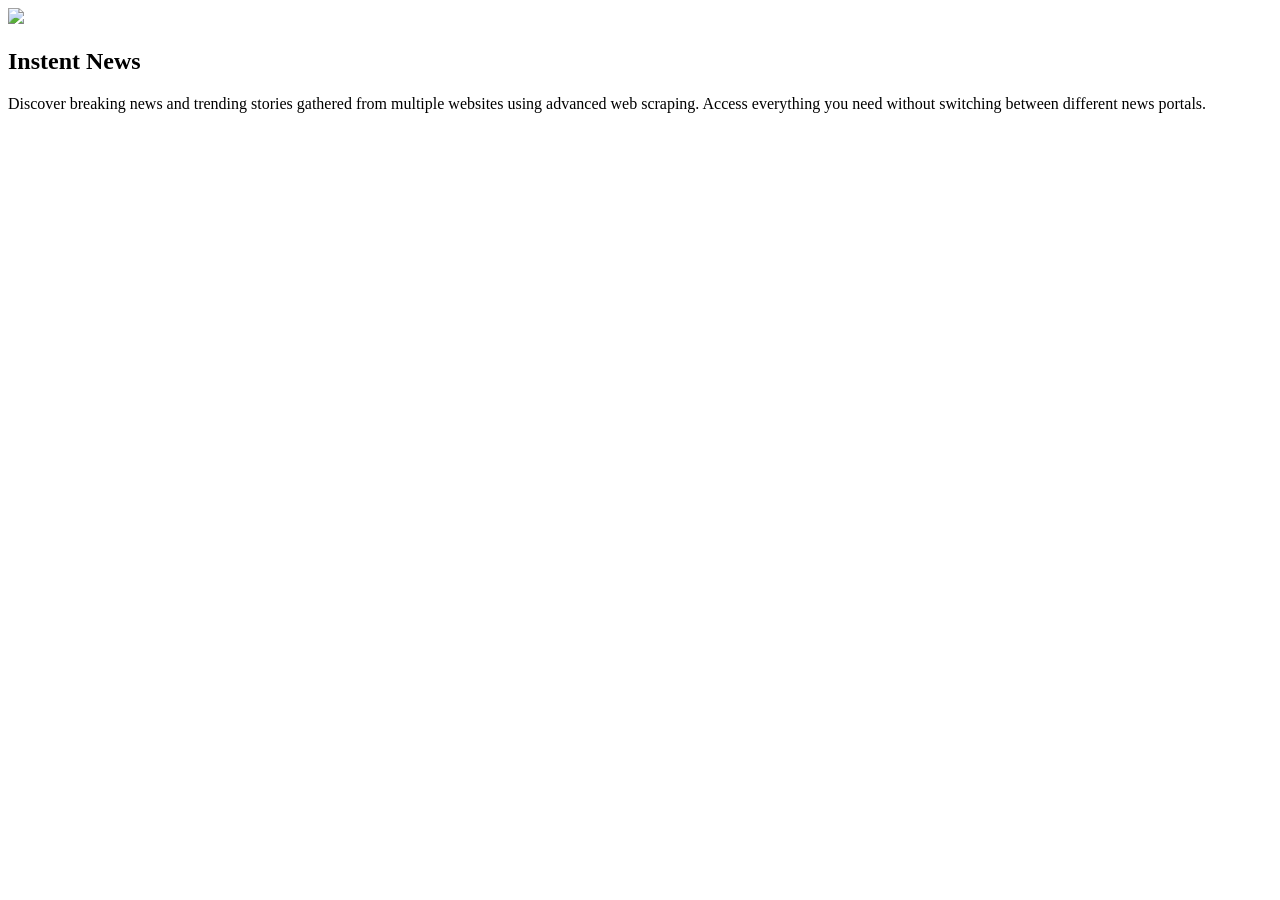
==== about.html @ dd52085c "Add files via upload" ====
<!DOCTYPE html> 
<html lang="en">
    <head>
        <meta charset="UTF-8">
        <meta name="viewport" content="width=device-width, initial-scale=1.0">
        <link rel="stylesheet" href="css/about.css">
        <title>About</title> 
    </head>
    <body>
      <div class="heropage">
        <img src="images/news.png" width="80px"><br>
          <h2>Instent News</h2>
          <p>Discover breaking news and trending stories gathered from multiple websites using advanced web scraping. Access everything you need without switching between different news portals.</p>
      </div>
    </body>
    </html>
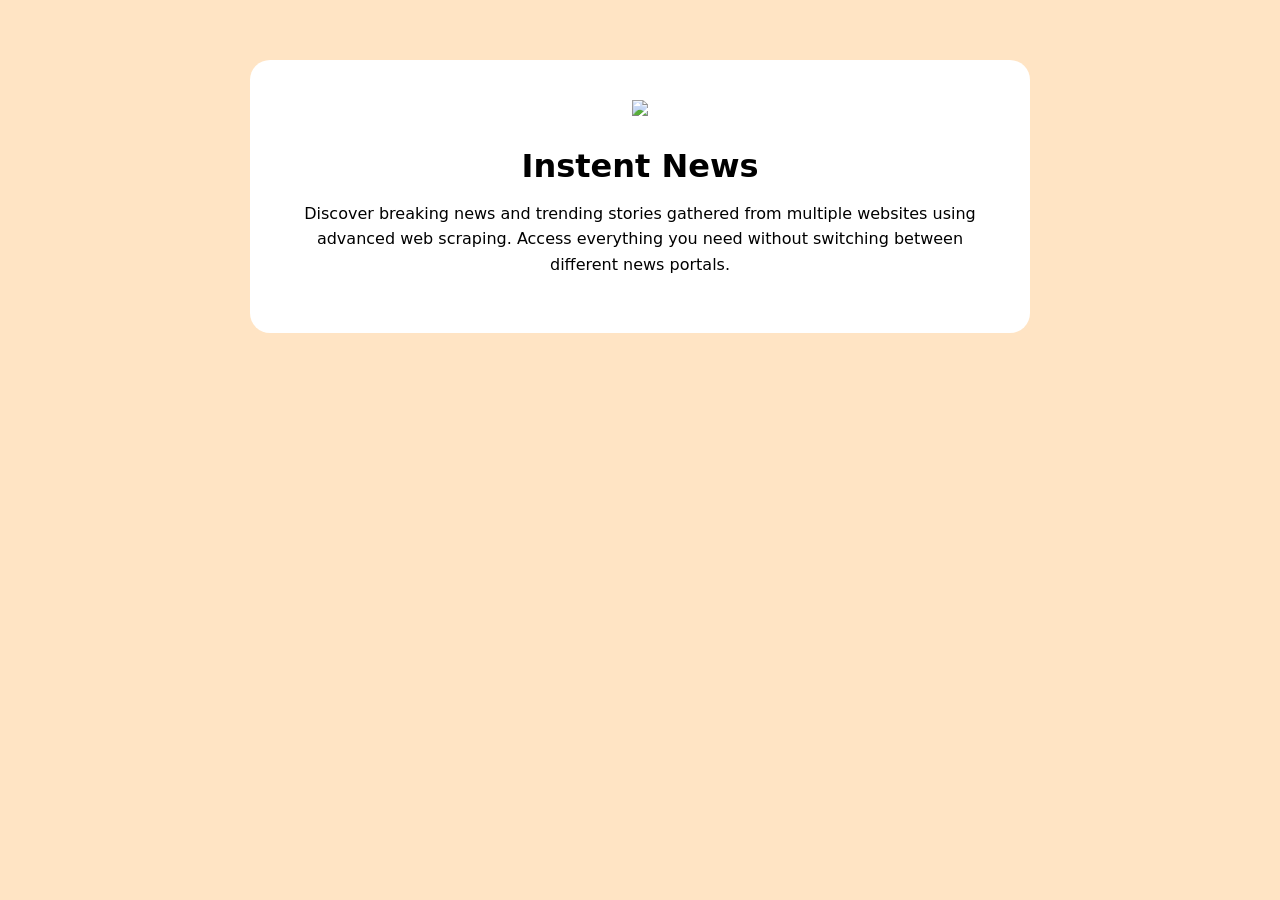
==== commit a50171f4: "Update about.html" ====
--- a/about.html
+++ b/about.html
@@ -3,7 +3,7 @@
     <head>
         <meta charset="UTF-8">
         <meta name="viewport" content="width=device-width, initial-scale=1.0">
-        <link rel="stylesheet" href="css/about.css">
+        <link rel="stylesheet" href="about.css">
         <title>About</title> 
     </head>
     <body>
@@ -13,4 +13,4 @@
           <p>Discover breaking news and trending stories gathered from multiple websites using advanced web scraping. Access everything you need without switching between different news portals.</p>
       </div>
     </body>
-    </html>+    </html>
--- a/about.css
+++ b/about.css
@@ -0,0 +1,21 @@
+body{
+    display: flex;
+    margin: 0;
+    background-color: bisque;
+    font-family: system-ui,'Times New Roman', Times, serif;
+}
+.heropage{
+    max-width: 700px;
+    margin: 60px auto;
+    padding: 40px;
+    background: white;
+    border-radius: 20px;
+    text-align: center;
+}
+.heropage h2{
+    margin-bottom: 15px;
+    font-size: 2rem;
+}
+.heropage p{
+    line-height: 1.6;
+}
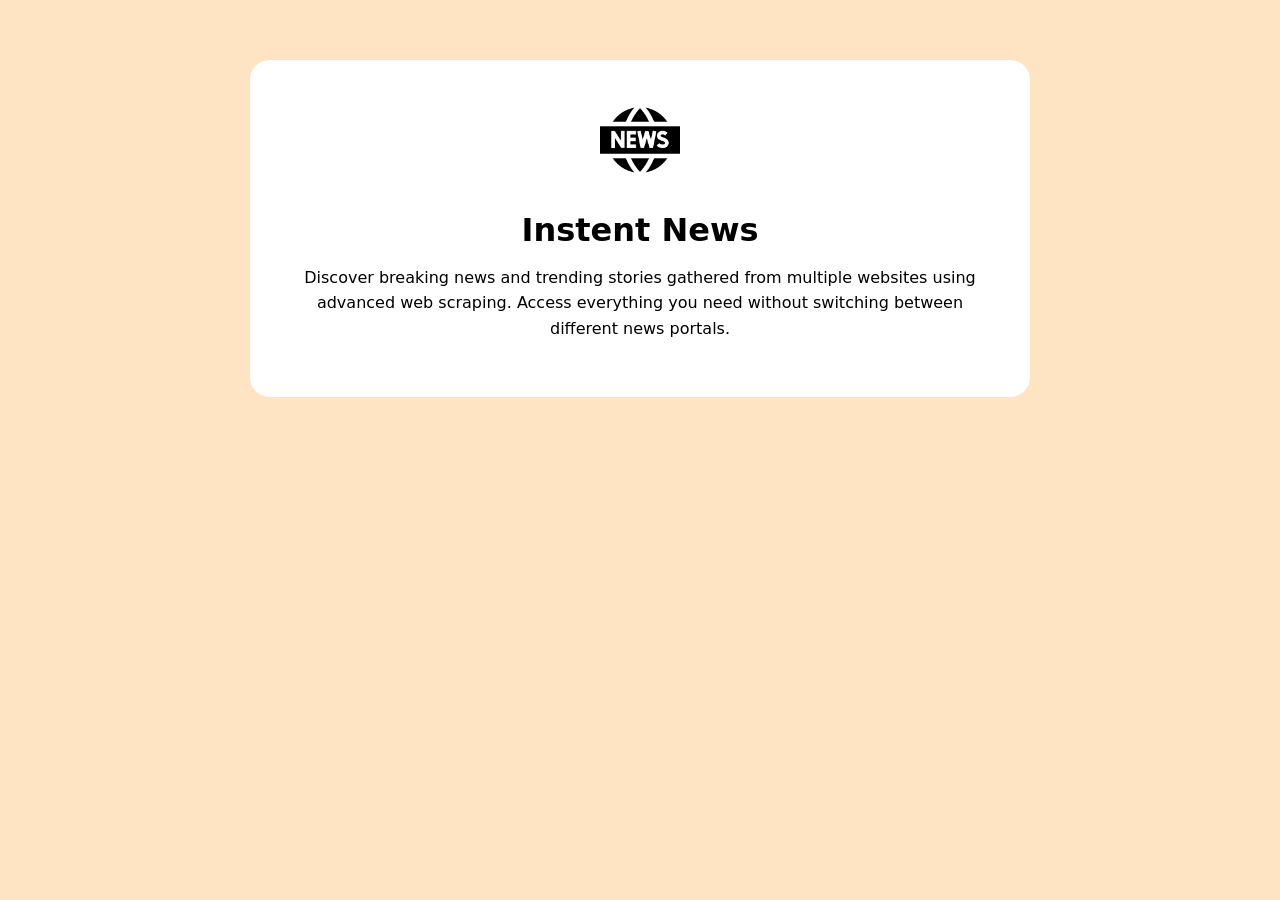
==== commit 0a939852: "Update about.html" ====
--- a/about.html
+++ b/about.html
@@ -8,7 +8,7 @@
     </head>
     <body>
       <div class="heropage">
-        <img src="images/news.png" width="80px"><br>
+        <img src="news.png" width="80px"><br>
           <h2>Instent News</h2>
           <p>Discover breaking news and trending stories gathered from multiple websites using advanced web scraping. Access everything you need without switching between different news portals.</p>
       </div>
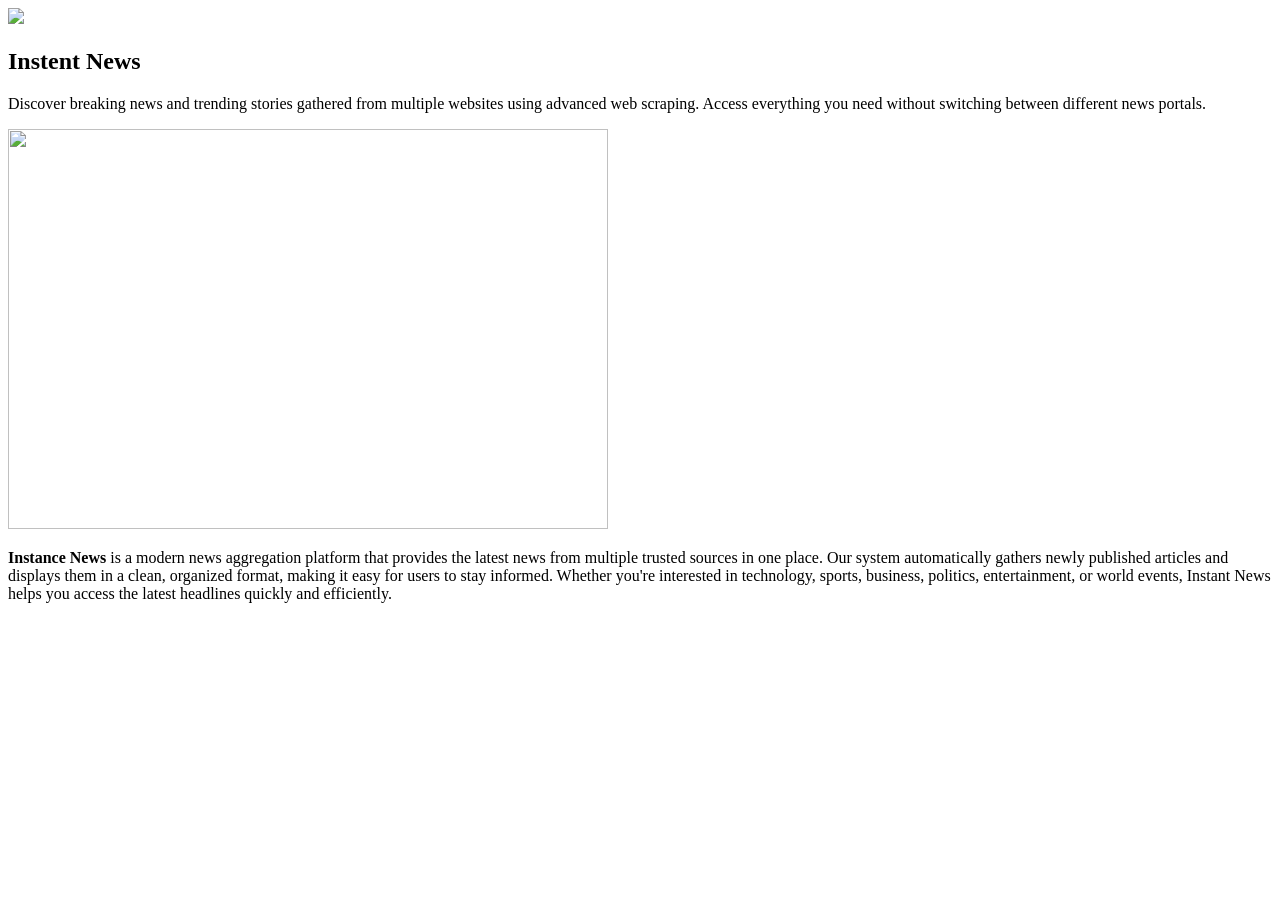
==== commit 76d44c98: "Revise about.html structure and content Updated image paths and added an about section with a footer" ====
--- a/about.html
+++ b/about.html
@@ -3,14 +3,23 @@
     <head>
         <meta charset="UTF-8">
         <meta name="viewport" content="width=device-width, initial-scale=1.0">
-        <link rel="stylesheet" href="about.css">
+        <link rel="stylesheet" href="css/about.css">
         <title>About</title> 
     </head>
     <body>
       <div class="heropage">
-        <img src="news.png" width="80px"><br>
+        <img src="images/news.png" width="80px"><br>
           <h2>Instent News</h2>
           <p>Discover breaking news and trending stories gathered from multiple websites using advanced web scraping. Access everything you need without switching between different news portals.</p>
       </div>
+      <section class="about-page">
+        <img src="ne.jpeg"  width="600px" height="400px">
+        <p><strong>Instance News</strong>  is a modern news aggregation platform that provides the latest news from multiple trusted sources in one place. Our system automatically gathers newly published articles and displays them in a clean, organized format, making it easy for users to stay informed.
+Whether you're interested in technology, sports, business, politics, entertainment, or world events, Instant News helps you access the latest headlines quickly and efficiently.</p>
+        </section>
+        <div>
+          <footer backgound-color:block>
+            
+          </footer>
     </body>
     </html>
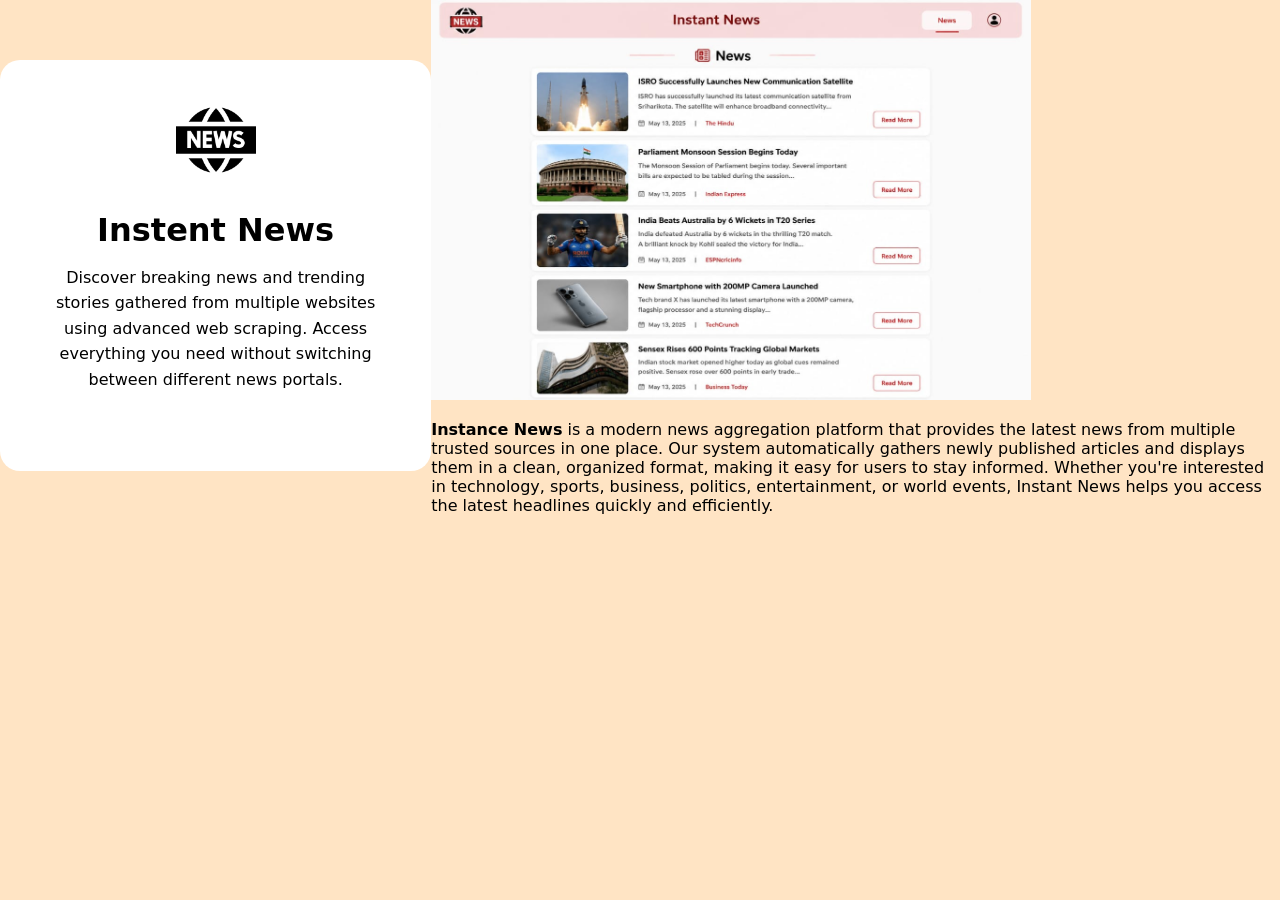
==== commit 3769a9dc: "Update about.html" ====
--- a/about.html
+++ b/about.html
@@ -3,12 +3,12 @@
     <head>
         <meta charset="UTF-8">
         <meta name="viewport" content="width=device-width, initial-scale=1.0">
-        <link rel="stylesheet" href="css/about.css">
+        <link rel="stylesheet" href="about.css">
         <title>About</title> 
     </head>
     <body>
       <div class="heropage">
-        <img src="images/news.png" width="80px"><br>
+        <img src="news.png" width="80px"><br>
           <h2>Instent News</h2>
           <p>Discover breaking news and trending stories gathered from multiple websites using advanced web scraping. Access everything you need without switching between different news portals.</p>
       </div>
--- a/about.css
+++ b/about.css
@@ -0,0 +1,21 @@
+body{
+    display: flex;
+    margin: 0;
+    background-color: bisque;
+    font-family: system-ui,'Times New Roman', Times, serif;
+}
+.heropage{
+    max-width: 700px;
+    margin: 60px auto;
+    padding: 40px;
+    background: white;
+    border-radius: 20px;
+    text-align: center;
+}
+.heropage h2{
+    margin-bottom: 15px;
+    font-size: 2rem;
+}
+.heropage p{
+    line-height: 1.6;
+}
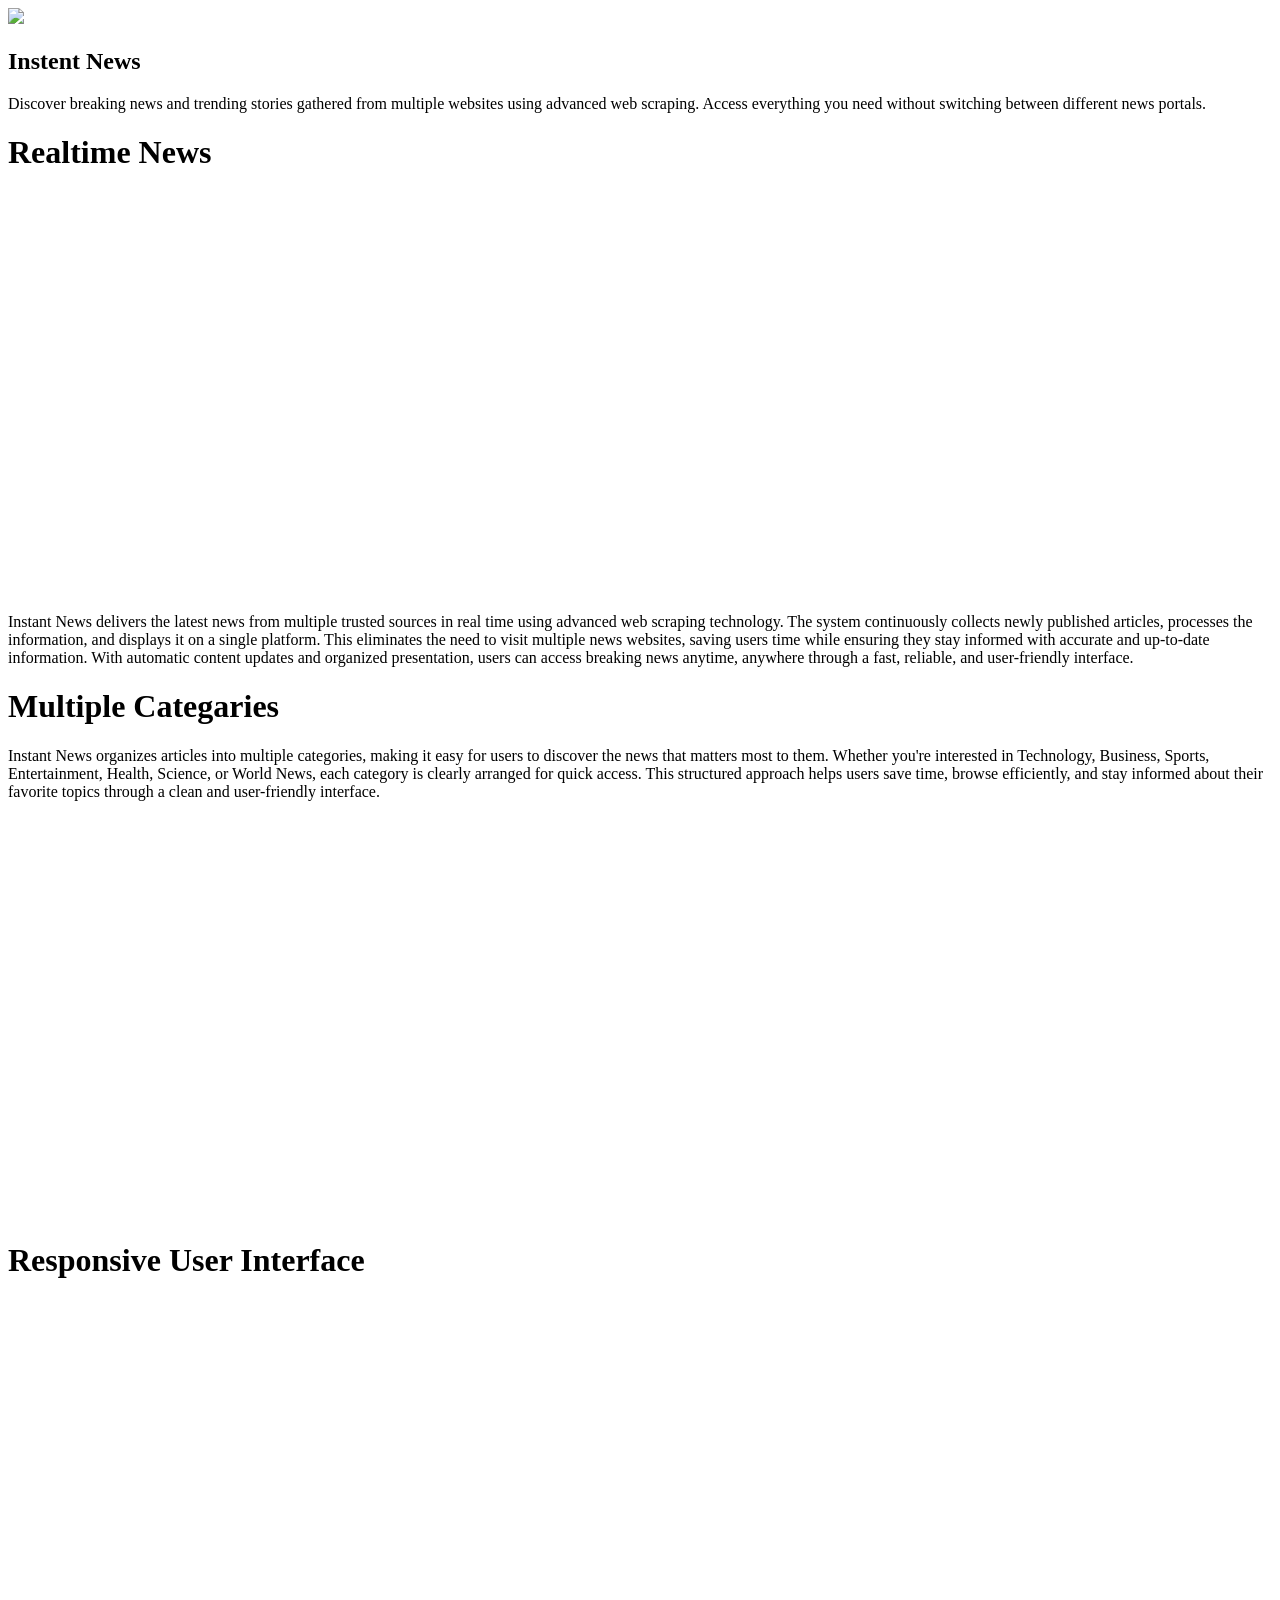
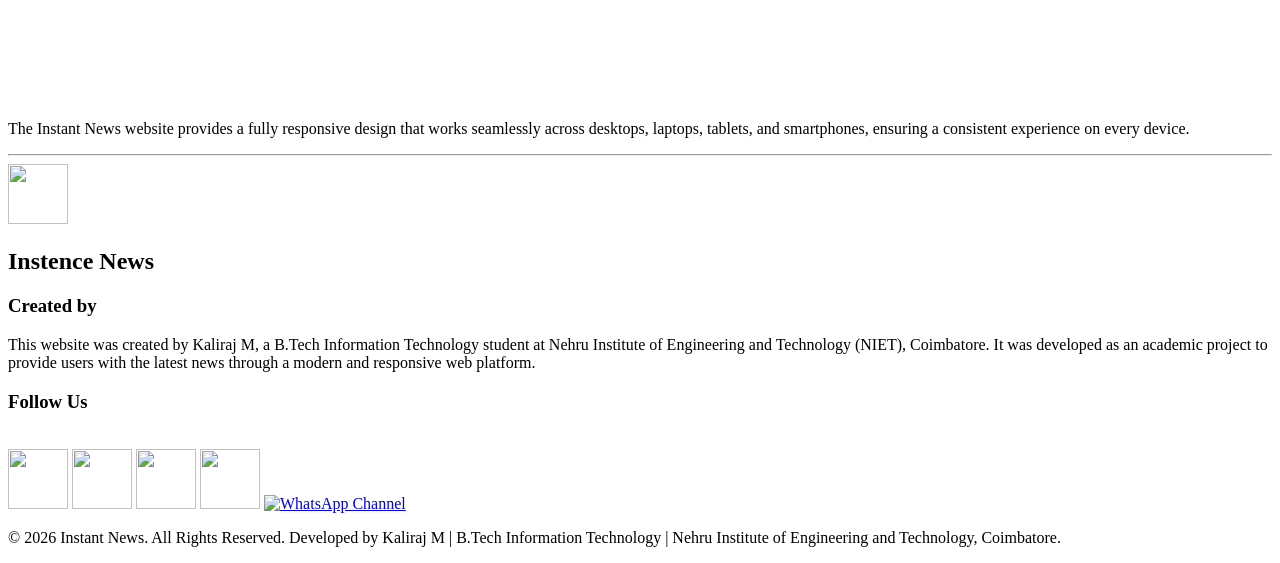
==== commit 6aee6bd3: "Update about.html" ====
--- a/about.html
+++ b/about.html
@@ -3,23 +3,71 @@
     <head>
         <meta charset="UTF-8">
         <meta name="viewport" content="width=device-width, initial-scale=1.0">
-        <link rel="stylesheet" href="about.css">
+        <link rel="stylesheet" href="css/about.css">
         <title>About</title> 
+         <link rel="icon" type="logo/image"  href="images/news.png">
     </head>
     <body>
       <div class="heropage">
-        <img src="news.png" width="80px"><br>
+        <img src="images/whitnews.png" width="80px" ><br>
           <h2>Instent News</h2>
           <p>Discover breaking news and trending stories gathered from multiple websites using advanced web scraping. Access everything you need without switching between different news portals.</p>
       </div>
-      <section class="about-page">
-        <img src="ne.jpeg"  width="600px" height="400px">
-        <p><strong>Instance News</strong>  is a modern news aggregation platform that provides the latest news from multiple trusted sources in one place. Our system automatically gathers newly published articles and displays them in a clean, organized format, making it easy for users to stay informed.
-Whether you're interested in technology, sports, business, politics, entertainment, or world events, Instant News helps you access the latest headlines quickly and efficiently.</p>
-        </section>
-        <div>
-          <footer backgound-color:block>
-            
-          </footer>
+      <h1>Realtime News</h1>
+      <div class="about-page">
+      <video width="600" height="400"autoplay muted loop playsinline>
+         <source src="images/realtime news.mp4" type="video/mp4" >
+      </video>
+      <p>
+        Instant News delivers the latest news from multiple trusted sources in real time using advanced web scraping technology. The system continuously collects newly published articles, processes the information, and displays it on a single platform. This eliminates the need to visit multiple news websites, saving users time while ensuring they stay informed with accurate and up-to-date information. With automatic content updates and organized presentation, users can access breaking news anytime, anywhere through a fast, reliable, and user-friendly interface.
+      </p>
+    </div>
+          <h1>Multiple Categaries</h1>
+           <div class="about-page">
+     
+      <p>
+Instant News organizes articles into multiple categories, making it easy for users to discover the news that matters most to them. Whether you're interested in Technology, Business, Sports, Entertainment, Health, Science, or World News, each category is clearly arranged for quick access. This structured approach helps users save time, browse efficiently, and stay informed about their favorite topics through a clean and user-friendly interface.      </p>
+       <video width="600" height="400"autoplay muted loop playsinline>
+         <source src="images/categories.mp4" type="video/mp4" >
+      </video>
+    </div>
+    <h1>Responsive User Interface</h1>
+    <div class="about-page">
+      <video width="600" height="400"autoplay muted loop playsinline>
+         <source src="images/responsive.mp4" type="video/mp4" >
+      </video>
+      <p>
+          The Instant News website provides a fully responsive design that works seamlessly across desktops, laptops, tablets, and smartphones, ensuring a consistent experience on every device.      </p>
+    </div>
+      
+        <footer >
+          <hr>
+        <div class="company">
+            <img src="images/news.png" width="60px" height="60px">
+            <h2>Instence News</h2>
+        </div>
+                    <h3>Created by</h3>
+        <div class="address">
+            <p>This website was created by Kaliraj M, a B.Tech Information Technology student at Nehru Institute of Engineering and Technology (NIET), Coimbatore. 
+                It was developed as an academic project to provide users with the latest news through a modern and responsive web platform.
+            </p>
+        </div>
+                <h3>Follow Us</h3><br>
+            <div class="footer-column">     
+            <a href="#"><img src="images/instagram.jpg" width="60px" height="60px"></a>
+            <a href="#"><img src="images/linkdin.jpg" width="60px" height="60px"></a>
+            <a href="#"><img src="images/twitter.webp" width="60px" height="60px"></a>
+            <a href="#"><img src="images/facebook.png" width="60px" height="60px"></a>
+            <a href="https://whatsapp.com/channel/0029VbDCV5I89inqCfLnIM03" target="_blank">
+            <img src="images/whatsapp.png" alt="WhatsApp Channel" width="60" height="60">
+            </a>     
+        </div>
+        <div class="kali">
+          <p>© 2026 Instant News. All Rights Reserved.
+
+Developed by Kaliraj M | B.Tech Information Technology |
+Nehru Institute of Engineering and Technology, Coimbatore.</p>
+        </div>
+    </footer>
     </body>
     </html>
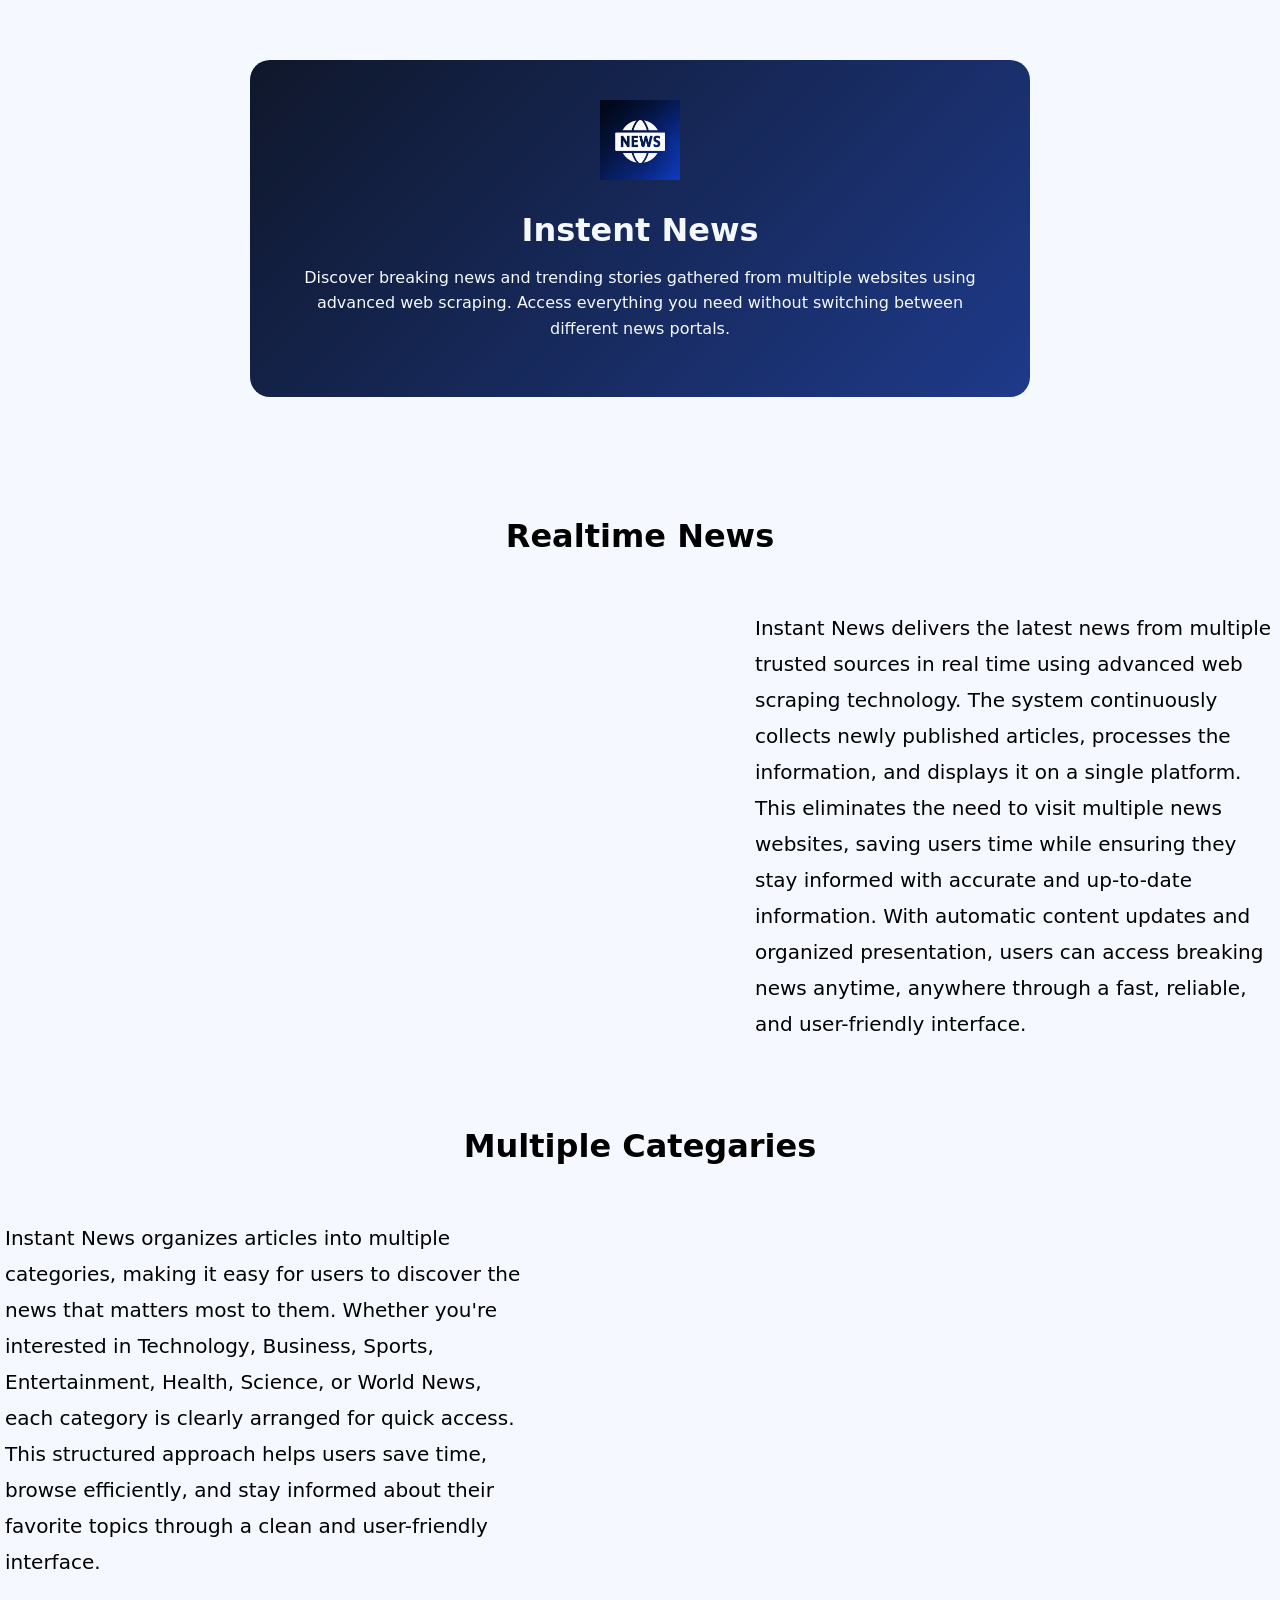
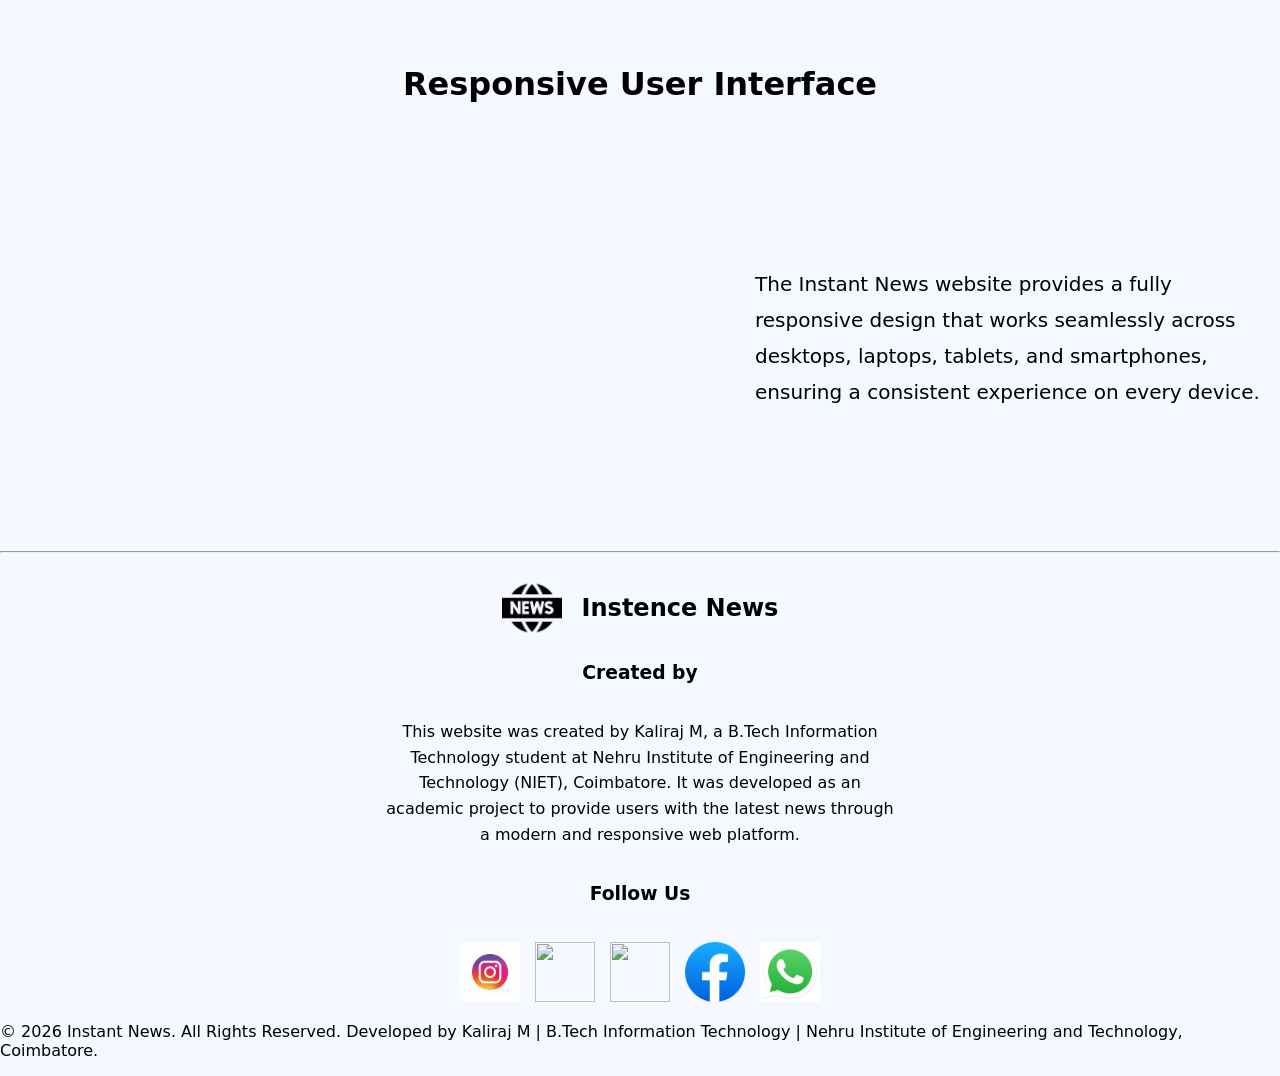
==== commit ea1abf76: "Update about.html" ====
--- a/about.html
+++ b/about.html
@@ -3,20 +3,20 @@
     <head>
         <meta charset="UTF-8">
         <meta name="viewport" content="width=device-width, initial-scale=1.0">
-        <link rel="stylesheet" href="css/about.css">
+        <link rel="stylesheet" href="about.css">
         <title>About</title> 
-         <link rel="icon" type="logo/image"  href="images/news.png">
+         <link rel="icon" type="logo/image"  href="news.png">
     </head>
     <body>
       <div class="heropage">
-        <img src="images/whitnews.png" width="80px" ><br>
+        <img src="whitnews.png" width="80px" ><br>
           <h2>Instent News</h2>
           <p>Discover breaking news and trending stories gathered from multiple websites using advanced web scraping. Access everything you need without switching between different news portals.</p>
       </div>
       <h1>Realtime News</h1>
       <div class="about-page">
       <video width="600" height="400"autoplay muted loop playsinline>
-         <source src="images/realtime news.mp4" type="video/mp4" >
+         <source src="realtime news.mp4" type="video/mp4" >
       </video>
       <p>
         Instant News delivers the latest news from multiple trusted sources in real time using advanced web scraping technology. The system continuously collects newly published articles, processes the information, and displays it on a single platform. This eliminates the need to visit multiple news websites, saving users time while ensuring they stay informed with accurate and up-to-date information. With automatic content updates and organized presentation, users can access breaking news anytime, anywhere through a fast, reliable, and user-friendly interface.
@@ -28,13 +28,13 @@
       <p>
 Instant News organizes articles into multiple categories, making it easy for users to discover the news that matters most to them. Whether you're interested in Technology, Business, Sports, Entertainment, Health, Science, or World News, each category is clearly arranged for quick access. This structured approach helps users save time, browse efficiently, and stay informed about their favorite topics through a clean and user-friendly interface.      </p>
        <video width="600" height="400"autoplay muted loop playsinline>
-         <source src="images/categories.mp4" type="video/mp4" >
+         <source src="categories.mp4" type="video/mp4" >
       </video>
     </div>
     <h1>Responsive User Interface</h1>
     <div class="about-page">
       <video width="600" height="400"autoplay muted loop playsinline>
-         <source src="images/responsive.mp4" type="video/mp4" >
+         <source src="responsive.mp4" type="video/mp4" >
       </video>
       <p>
           The Instant News website provides a fully responsive design that works seamlessly across desktops, laptops, tablets, and smartphones, ensuring a consistent experience on every device.      </p>
@@ -43,7 +43,7 @@
         <footer >
           <hr>
         <div class="company">
-            <img src="images/news.png" width="60px" height="60px">
+            <img src="news.png" width="60px" height="60px">
             <h2>Instence News</h2>
         </div>
                     <h3>Created by</h3>
@@ -54,12 +54,12 @@
         </div>
                 <h3>Follow Us</h3><br>
             <div class="footer-column">     
-            <a href="#"><img src="images/instagram.jpg" width="60px" height="60px"></a>
-            <a href="#"><img src="images/linkdin.jpg" width="60px" height="60px"></a>
-            <a href="#"><img src="images/twitter.webp" width="60px" height="60px"></a>
-            <a href="#"><img src="images/facebook.png" width="60px" height="60px"></a>
+            <a href="#"><img src="instagram.jpg" width="60px" height="60px"></a>
+            <a href="#"><img src="linkdin.jpg" width="60px" height="60px"></a>
+            <a href="#"><img src="titter.webp" width="60px" height="60px"></a>
+            <a href="#"><img src="facebook.png" width="60px" height="60px"></a>
             <a href="https://whatsapp.com/channel/0029VbDCV5I89inqCfLnIM03" target="_blank">
-            <img src="images/whatsapp.png" alt="WhatsApp Channel" width="60" height="60">
+            <img src="whatsapp.png" alt="WhatsApp Channel" width="60" height="60">
             </a>     
         </div>
         <div class="kali">
--- a/about.css
+++ b/about.css
@@ -0,0 +1,85 @@
+body{
+    display: flex;
+    margin: 0;
+    font-family: system-ui,'Times New Roman', Times, serif;
+    flex-direction: column;
+    background-color: #F5F9FF;
+    
+}
+.heropage{
+    max-width: 700px;
+    margin: 60px auto;
+    padding: 40px;
+    background:linear-gradient(135deg,#0F172A,#1E3A8A);;
+    border-radius: 20px;
+    color: #F5F9FF;
+    text-align: center;
+}
+.heropage img{
+ background-color: #F5F9FF;
+}
+.heropage h2{
+    margin-bottom: 15px;
+    font-size: 2rem;
+}
+.heropage p{
+    line-height: 1.6;
+}
+.about-page{
+    display: flex;
+    justify-content: center;
+    align-items: center;
+    gap: 150px;
+    margin: 5px;
+}
+
+.about-page video{
+    object-fit:cover;
+    border-radius:25px;
+}
+
+.about-page p{
+    max-width:550px;
+    font-size:20px;
+    line-height:1.8;
+}
+
+h1{
+    text-align:center;
+    margin:60px 0 30px;
+}
+.company{
+    display: flex;
+    justify-content: center;
+    margin-top:25px ;
+    gap: 20px;
+}
+.company h2{
+    margin-top: 16px;
+}
+.footer-column{
+    display: flex;
+    justify-content: center;
+}
+.footer-column img{
+    gap: 10px;
+
+}
+h4,h3,
+.address{
+    display: flex;
+    justify-content:center;
+    margin-top: 20px;
+}
+.address p{
+   width: 40%;
+   line-height: 1.6;
+   text-align: center;
+}
+.footer-column{
+    gap:15px
+}
+.kali{
+    display: flex;
+    justify-content: center;
+}
